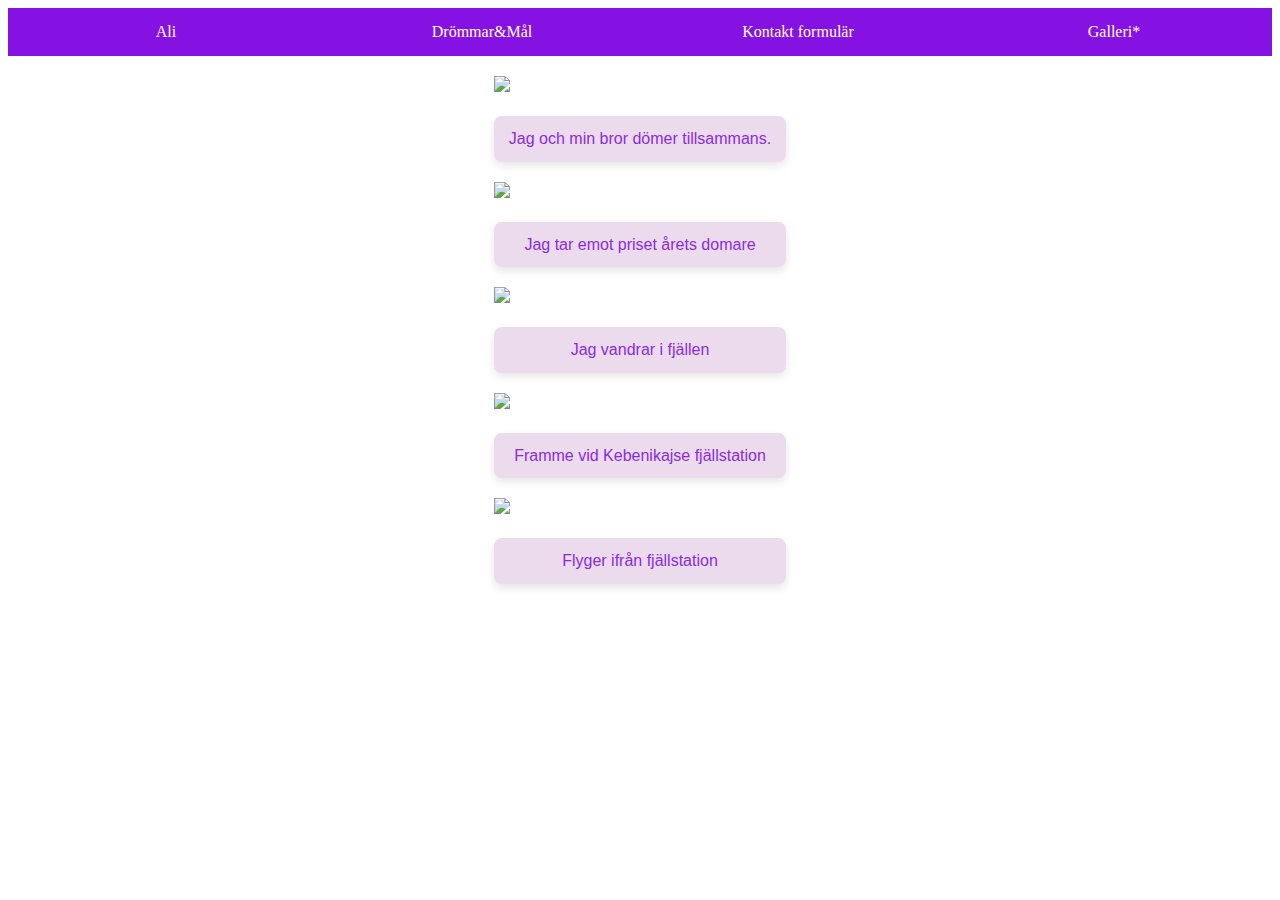
==== bild.html @ 19cea00d "xccc" ====
<!DOCTYPE html>
<html lang="en">
<head>
    <meta charset="UTF-8">
    <meta name="viewport" content="width=device-width, initial-scale=1.0">
    <title>Document</title>
    <link rel="stylesheet" href="style.css">

</head>
<body>
    
    <nav class="navbar">
        <div>
            <ul>
                <li><a href="index.html"> Ali</a></li>
                <li><a href="mål.html"> Drömmar&Mål</a></li>
                <li><a href="form.html"> Kontakt formulär</a></li>
                <li><a href="bild.html"> Galleri*</a></li>
            </ul>
        </div>
        </nav>
        <div class="image-container"> 

            <nav class="Img">
    
  <img src="Img/ali,momme.jpg">

  <p style="color: blueviolet; text-align: center;">Jag och min bror dömer tillsammans.</p>
  
  
<img src="Img/domare.jpg">

<p style="color: blueviolet; text-align: center;">Jag tar emot priset årets domare</p>

<img src="Img/fjäll.jpg" >

<p style="color: blueviolet; text-align: center;">Jag vandrar i fjällen</p>

<img src="Img/keb.jpg">

<p style="color: blueviolet; text-align: center;">Framme vid Kebenikajse fjällstation</p>

<img src="Img/helikopter.jpg">

<p style="color: blueviolet; text-align: center;">Flyger ifrån fjällstation</p>

        </div>
    </body>
---- style.css ----
.navbar ul { 
    font-family: Georgia, 'Times New Roman', Times, serif;
    list-style-type: none;
    background-color: hsl(273, 85%, 48%);
    padding: 0px;
    margin: 0px;
    overflow: hidden;
    display:flex;
    width: 100%;
    justify-content: center;
    
    
}

.navbar {
    width: 100%; /* Fyll hela sidans bredd */
    background-color: hsl(273, 85%, 48%);
    
}



.navbar a {
    color: white;
    text-decoration: none;
    padding: 15px;
    display: block;
    text-align: center;
    

}
 
 
 
.navbar a:hover  {
    background-color: hsl(0, 0%, 10%);
}

.navbar li {
    flex: 1;
    text-align: center;
    
    
}

/* img { 
place-items: center;
position: relative;
width: 100%;
height: auto;
justify-content: center;
display: flex;
padding-left: 250px;
background-color: rgb(255, 255, 255);
align-items: center;

}
 */




/* En container runt bilden för centrering */
.image-container {
    display: flex;
    justify-content: center; /* Centrerar horisontellt */
    align-items: center; /* Centrerar vertikalt om containern har höjd */
    padding: 20px; /* Lägg till padding om det behövs runt bilden */
    background-color: rgb(255, 255, 255); /* Bakgrundsfärg för containern */
}

/* Bilden i containern */
.image-container img {
    width: 100%; /* Gör att bilden fyller containern */
    max-width: 400px; /* Bilden blir max 400px bred */
    height: auto; /* Bevarar bildens proportioner */
}





h1 {
   text-align: center;
    font-family: 'Lacquer', sans-serif; color: blueviolet;
    
}

@font-face {
    font-family: 'roboto';
    src: url(Font/Roboto/Roboto-Light.ttf) format('truetype');
    font-weight: 300;
}

p {
    
    font-family: 'Roboto', sans-serif;
    font-weight: 400;
    font-size: 1rem; /* Grundläggande textstorlek */
    line-height: 1.6; /* Ökat radavstånd för bättre läsbarhet */
    color: #333; /* En mörkgrå färg som är mildare än ren svart */
    margin: 20px auto; /* Automatiskt centrerad med marginaler upp och ner */
    padding: 10px 15px; /* Inre marginaler för lite utrymme runt texten */
    max-width: 800px; /* Begränsad bredd för bättre läsbarhet på större skärmar */
    background-color: #78058325; /* Ljus bakgrundsfärg för kontrast */
    border-radius: 8px; /* Rundade hörn för mjukare intryck */
    box-shadow: 0px 4px 8px rgba(0, 0, 0, 0.1); /* En lätt skugga för ett svävande utseende */
    text-align: justify; /* Justerar texten så att båda sidor är jämna */
    
    
}

h2 {
    text-align: center;
    /* font-family: 'roboto', sans-serif; */
    font-family: 'Lacquer', sans-serif; color: blueviolet;
    font-weight: 700; 
}

h3 {
    text-align: center;
    font-family: 'Lacquer', sans-serif; color: blueviolet;
    /* font-family: 'Roboto', sans-serif; */
    font-weight: 300; /* Eller ändra beroende på rubriknivå */
}

#training {
    text-align: center; /* Centrera innehållet horisontellt */
    padding: 20px; /* Lägger till extra padding runt hela #training-området */
}

#training ul {
    list-style-type: circle; /* Använd cirkelpunkter */
    padding: 0; /* Ta bort all standard-padding från ul */
    margin: 0 auto; /* Centrerar listan horisontellt */
    display: inline-block; /* Gör att listan kan centreras med text-align på #training */
    text-align: left; /* Justerar listobjekten till vänster inom listan */
    background-color: #78058325; /* Ljus bakgrundsfärg för kontrast */
    border-radius: 8px; /* Rundade hörn för listans bakgrund */
    box-shadow: 0px 4px 8px rgba(0, 0, 0, 0.1); /* Lätt skugga för ett svävande intryck */
    padding: 20px; /* Inre padding inom listområdet */
}

#training li {
    font-family: Arial, sans-serif; /* Fontstil för listobjekten */
    padding: 10px 0; /* Lägger till mellanrum mellan varje listobjekt */
    font-size: 1rem; /* Standardstorlek för texten */
    color: #333; /* En mörkare grå färg för texten */
}
.form-container {
    display: flex;
    justify-content: center; /* Centrera horisontellt */
    align-items: center; /* Centrera vertikalt (om det finns höjd på containern) */
    height: 100vh; /* Full höjd på sidan för att centrera vertikalt */
}

form {
    width: 300px; /* Bestäm en bredd för formuläret */
}

@media (max-width: 768px) {
    .image-container img {
        max-width: 300px; /* Mindre maxbredd på surfplattor */
    }
}

@media (max-width: 480px) {
    .image-container img {
        max-width: 100%; /* Full bredd på små skärmar */
        padding: 0; /* Ta bort padding på mindre skärmar om det behövs */
    }
}


/* Lägger till en smiley-ikon före text i alla <h2>-element */
h2::after {
    content: "\f118"; /* Kod för Font Awesome-smiley */
    font-family: "Font Awesome 6 Free"; /* Se till att rätt font används */
    font-weight: 900; /* Krävs för vissa ikoner */
    font-size: 1.5rem;
    color: rgb(245, 117, 12);
    margin-right: 5px;
}

h1::after {
    content: "\f118"; /* Kod för Font Awesome-smiley */
    font-family: "Font Awesome 6 Free"; /* Se till att rätt font används */
    font-weight: 900; /* Krävs för vissa ikoner */
    font-size: 1.5rem;
    color: gold;
    margin-right: 5px;
}

h3::after {
    content: "\f118"; /* Kod för Font Awesome-smiley */
    font-family: "Font Awesome 6 Free"; /* Se till att rätt font används */
    font-weight: 900; /* Krävs för vissa ikoner */
    font-size: 1.5rem;
    color: rgb(246, 2, 2);
    margin-right: 5px;
}
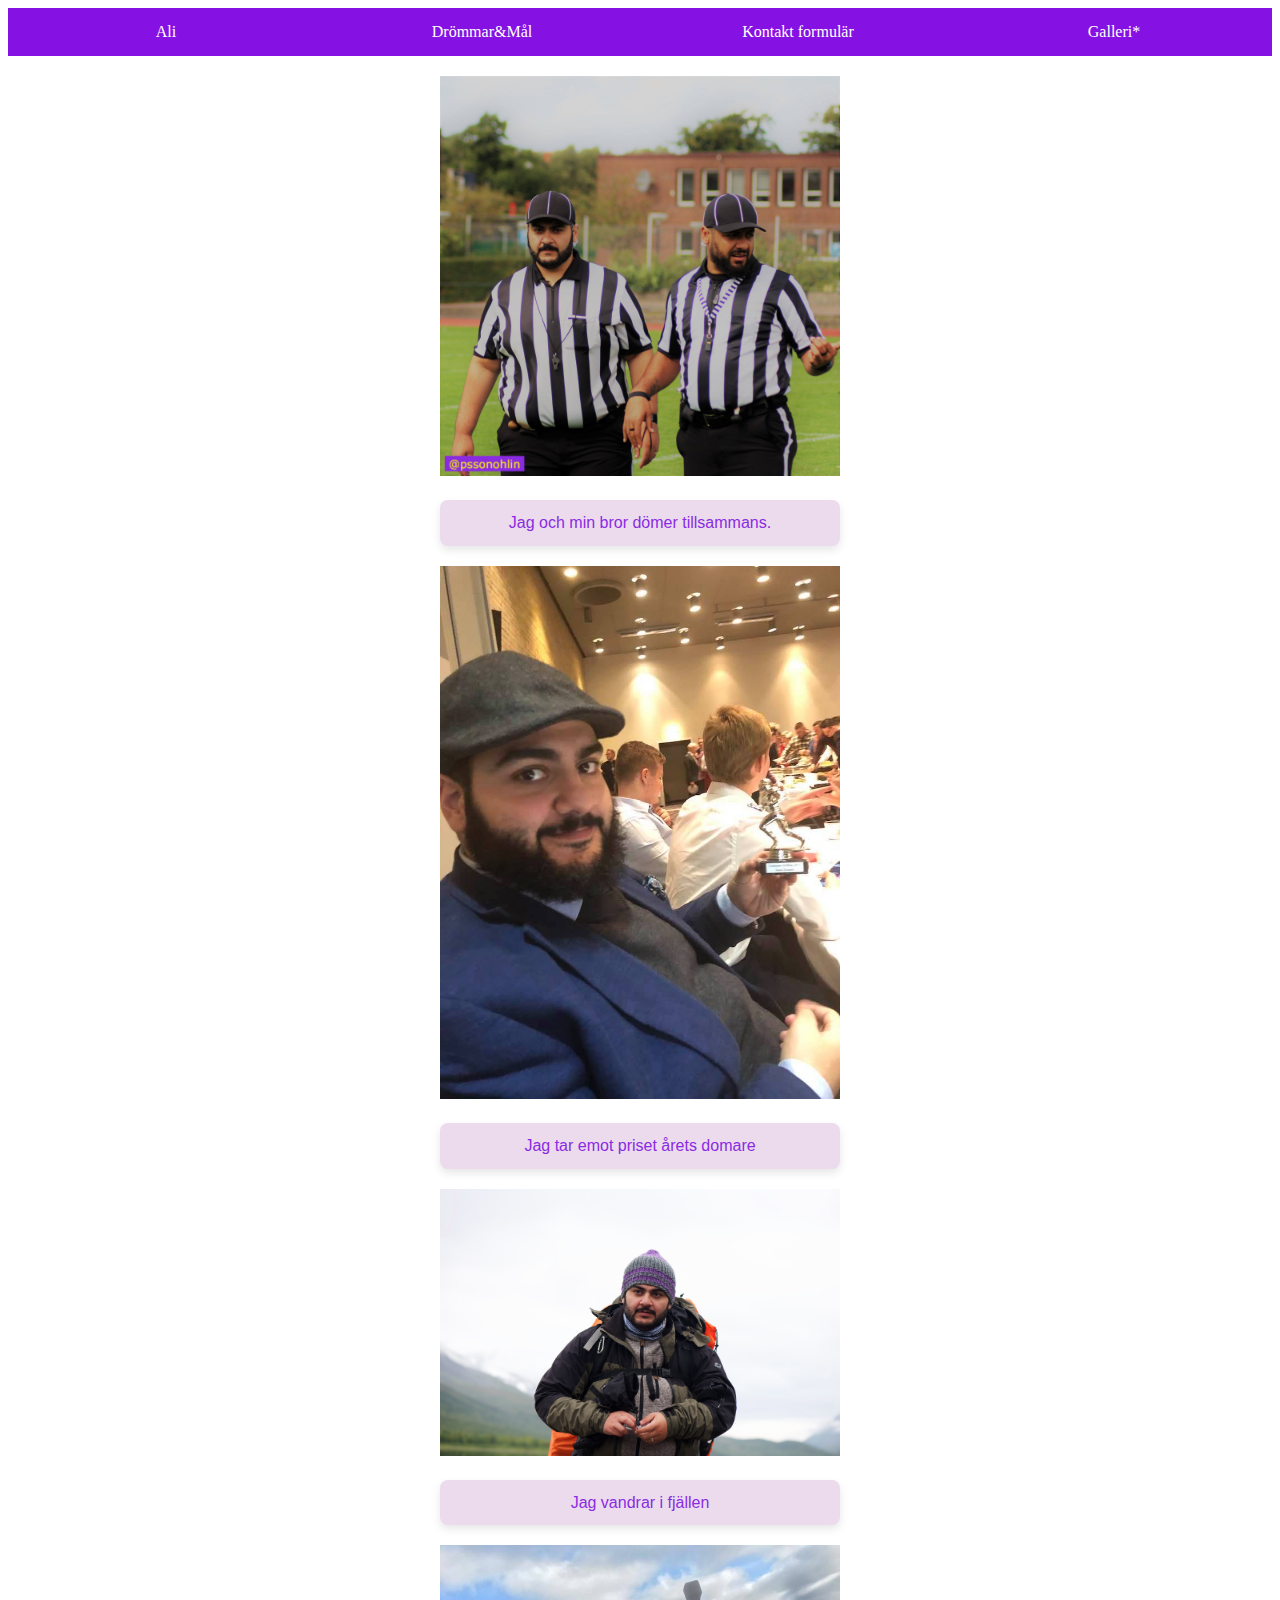
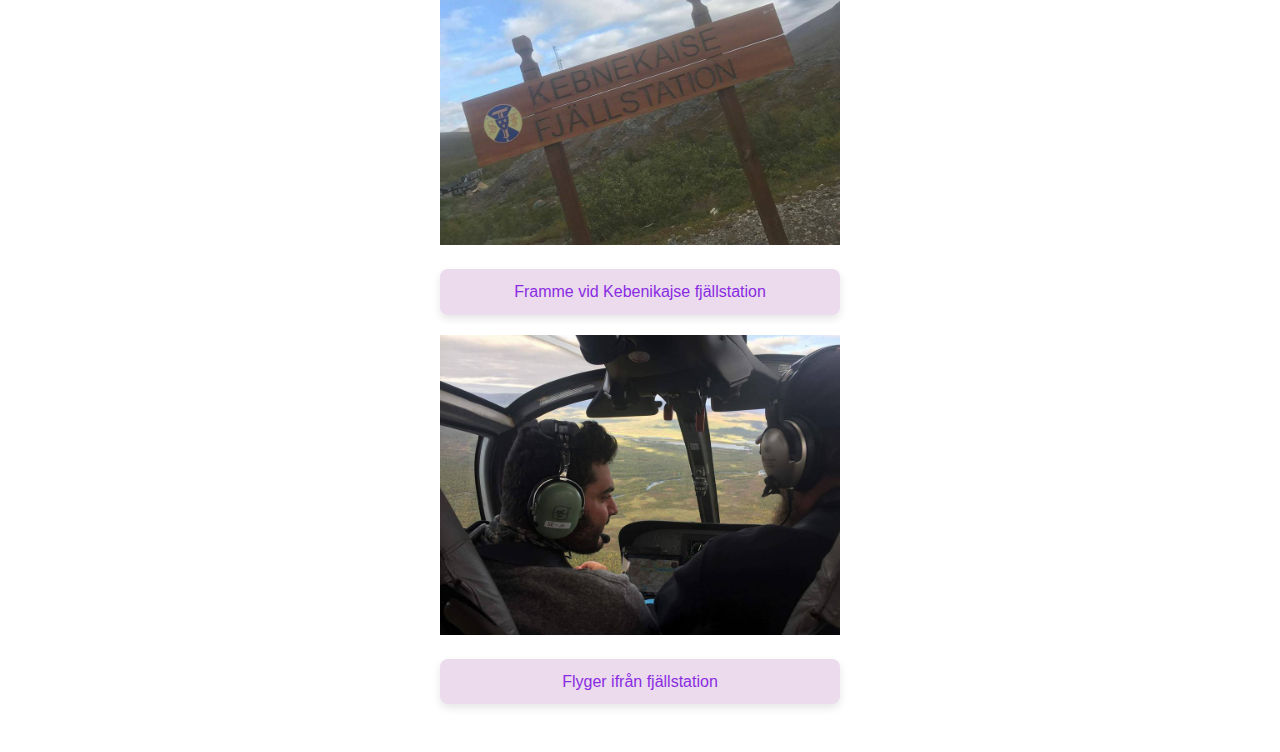
==== commit ed798a3f: "dd" ====
--- a/bild.html
+++ b/bild.html
@@ -23,24 +23,24 @@
 
             <nav class="Img">
     
-  <img src="Img/ali,momme.jpg">
+  <img src="alimomme.jpg">
 
   <p style="color: blueviolet; text-align: center;">Jag och min bror dömer tillsammans.</p>
   
   
-<img src="Img/domare.jpg">
+<img src="domare.jpg">
 
 <p style="color: blueviolet; text-align: center;">Jag tar emot priset årets domare</p>
 
-<img src="Img/fjäll.jpg" >
+<img src="fjäll.jpg" >
 
 <p style="color: blueviolet; text-align: center;">Jag vandrar i fjällen</p>
 
-<img src="Img/keb.jpg">
+<img src="keb.jpg">
 
 <p style="color: blueviolet; text-align: center;">Framme vid Kebenikajse fjällstation</p>
 
-<img src="Img/helikopter.jpg">
+<img src="helikopter.jpg">
 
 <p style="color: blueviolet; text-align: center;">Flyger ifrån fjällstation</p>
 
